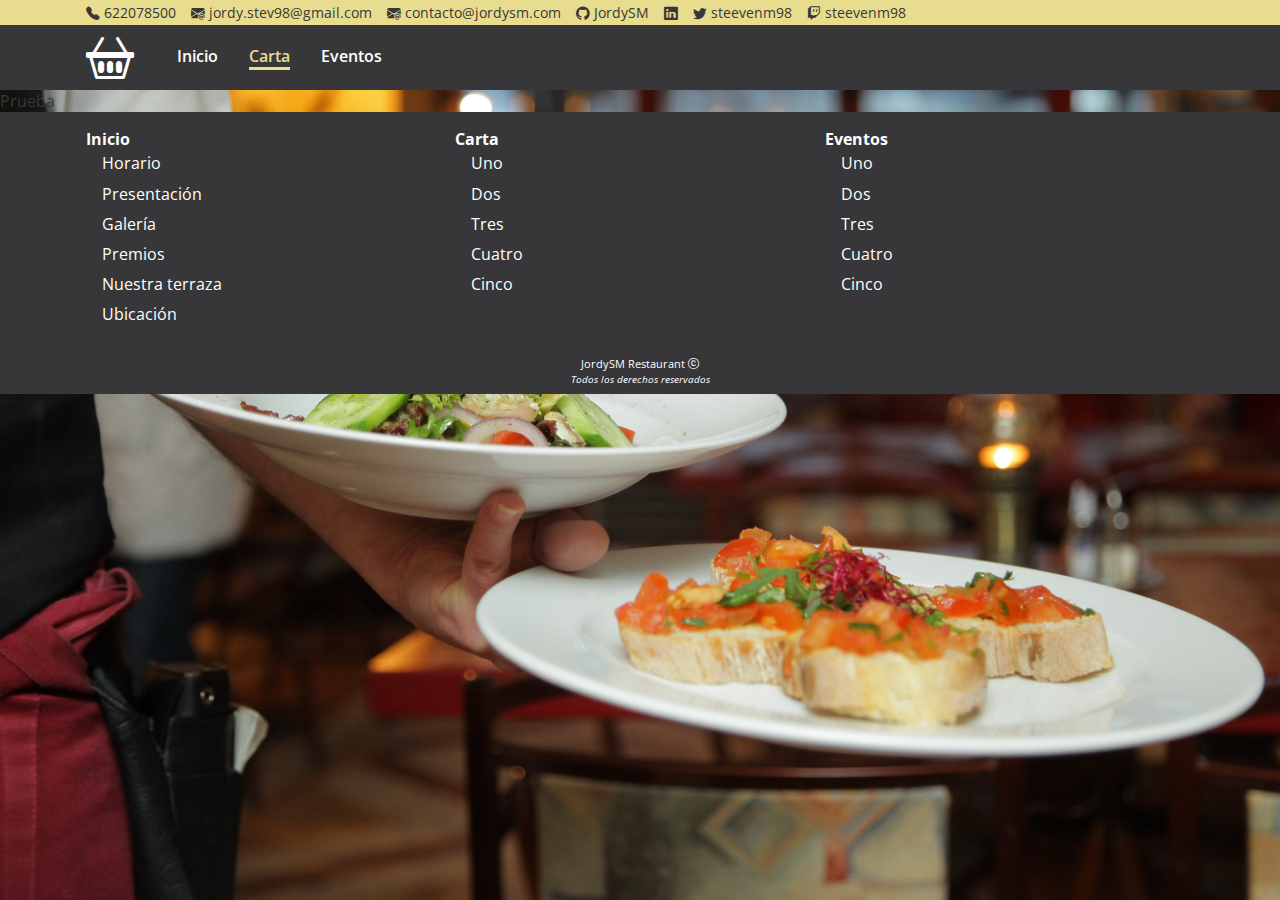
==== menu.html @ 11fb3ad5 "añadidas fotos de menu y nueva sección menu" ====
<!DOCTYPE html>
<html lang="es">
<head>
    <meta charset="UTF-8">
    <meta http-equiv="X-UA-Compatible" content="IE=edge">
    <meta name="viewport" content="width=device-width, initial-scale=1.0">
    <title>Menú | JordySM Restaurant</title>
    <!-- CSS -->
    <link rel="stylesheet" href="style/default.css">
    <link rel="stylesheet" href="style/index.css">
    <!-- Bootstrap icons -->
    <link rel="stylesheet" href="https://cdn.jsdelivr.net/npm/bootstrap-icons@1.10.3/font/bootstrap-icons.css">
    <!-- Open sans -->
    <link rel="preconnect" href="https://fonts.googleapis.com">
    <link rel="preconnect" href="https://fonts.gstatic.com" crossorigin>
    <link href="https://fonts.googleapis.com/css2?family=Open+Sans:ital,wght@0,300;0,400;0,600;0,700;0,800;1,300;1,400;1,600;1,700;1,800&display=swap" rel="stylesheet">
    <!-- Dancing script -->
    <link rel="preconnect" href="https://fonts.googleapis.com">
    <link rel="preconnect" href="https://fonts.gstatic.com" crossorigin>
    <link href="https://fonts.googleapis.com/css2?family=Dancing+Script:wght@400;500;600;700&display=swap" rel="stylesheet">
</head>
<body>
    <header>
        <section class="info-data">
            <ul class="data container">
                <li class="pointer"><i class="bi bi-telephone-fill"></i> 622078500</li>
                <li class="pointer"><a href="mailto:jordy.stev98@gmail.com" target="_blank"><i class="bi bi-envelope-at-fill"></i> jordy.stev98@gmail.com</a></li>
                <li><a href="mailto:contacto@jordysm.com" target="_blank"><i class="bi bi-envelope-at-fill"></i> contacto@jordysm.com</a></li>
                <li class="pointer"><a href="https://github.com/JordySM" target="_blank"><i class="bi bi-github"></i> JordySM</a></li>
                <li class="pointer"><a href="" target="_blank"></a><i class="bi bi-linkedin"></i> </li>
                <li class="pointer"><a href="https://twitter.com/SteevenM98" target="_blank"><i class="bi bi-twitter"></i> steevenm98</a></li>
                <li class="pointer"><a href="https://twitch.com/SteevenM98" target="_blank"><i class="bi bi-twitch"></i> steevenm98</a></li>
            </ul>    
        </section>
        <section class="main-menu">
            <div class="menu-content container">
                <i class="bi bi-basket2 logo pointer"></i>
                <nav class="menu-options">
                    <a href="./index.html">Inicio</a>
                    <a href="./menu.html" class="selected">Carta</a>
                    <a href="./events.html">Eventos</a>
                </nav>
            </div>            
        </section>
    </header>
    <section class="section-schedule">
         <a href="./index.html#galeria">Prueba</a>
    </section>
    <section class="section-presentation">
    </section>
    <section class="section-gallery">
    </section>
    <section class="section-certificates">
    </section>
    <section class="section-outdoor">
    </section>
    <section class="section-location">
    </section>
    <footer>
        <div class="content-footer container">
            <div class="section-footer">
                <h4>Inicio</h4>
                <ul>
                    <li><a href="./index.html#horario"><span>Horario</span></a></li>  
                    <li><a href="./index.html#nuestro-restaurante"><span>Presentación</span></a></li>
                    <li><a href="./index.html#galeria"><span>Galería</span> </a></li>
                    <li><a href="./index.html#premios"><span>Premios</span></a></li>
                    <li><a href="./index.html#nuestra-terraza"><span>Nuestra terraza</span></a></li>
                    <li><a href="./index.html#ubicacion"><span>Ubicación</span></a></li>
                </ul>
            </div>
            <div class="section-footer">
                <h4>Carta</h4>
                <ul>
                    <li><a href="#nuestro-restaurante"><span>Uno</span></a></li>
                    <li><a href="#galeria"><span>Dos</span> </a></li>
                    <li><a href="#premios"><span>Tres</span></a></li>
                    <li><a href="#nuestra-terraza"><span>Cuatro</span></a></li>
                    <li><a href="#ubicacion"><span>Cinco</span></a></li>
                </ul>
            </div>
            <div class="section-footer">
                <h4>Eventos</h4>
                <ul>
                    <li><a href="#nuestro-restaurante"><span>Uno</span></a></li>
                    <li><a href="#galeria"><span>Dos</span> </a></li>
                    <li><a href="#premios"><span>Tres</span></a></li>
                    <li><a href="#nuestra-terraza"><span>Cuatro</span></a></li>
                    <li><a href="#ubicacion"><span>Cinco</span></a></li>
                </ul>
            </div>
        </div>
        <div class="footer-copyright container">
            JordySM Restaurant <i class="bi bi-c-circle"></i><br>
            <span class="text-copyright">Todos los derechos reservados</span>
        </div>
    </footer>
</body>
</html>
---- style/default.css ----
:root
{
    --amarillo: #e8dc8f; /*rgba(232,220,143,255)*/
    --negro: #373739; /*rgba(55,55,57,255)*/
    --blanco: #fffefe; /*rgba(255,254,254,255)*/
    --naranja: #e88885; /*rgba(232,136,133,255)*/
    --gris: #f4f4f4; /*rgba(244,244,244,255)*/
    --gris-osc: #e0dcdc; /*rgb(224,220,220)*/
}

.container
{
    /* width: 1320px; */
    width: 1140px;
    margin: auto;
    padding: 0 1rem;
}
@media(max-width: 1400px)
{
    .container
    {
        width: 1140px;
    }    
}
@media(max-width: 1200px)
{
    .container
    {
        width: 960px;
    }    
}
@media(max-width: 990px)
{
    .container
    {
        width: 720px;
    }    
}
@media(max-width: 770px)
{
    .container
    {
        width: 540px;
    }    
}
@media(max-width: 576px)
{
    .container
    {
        width: 100%;
    }    
}

.pointer
{
    cursor: pointer;
}


/* Header */
header
{
    width: 100%;
    display: flex;
    flex-direction: column;
    position: sticky;
    top: 0;
    left: 0;
    z-index: 100;
}
.info-data
{
    padding: .2rem;
    background: var(--amarillo);
    color: var(--negro);
}
.data
{
    position: relative;
    display: flex;
    list-style: none;
    gap: 15px;
    flex-wrap: wrap;
    font-size: .85rem;;
}
.data li, .data li a
{
    transition: all ease-in .2s;
}
.data li:hover,.data li:hover a
{
    cursor: pointer;
    color: var(--naranja);
}

.main-menu
{
    width: 100%;
    background: var(--negro);
    color: var(--blanco);

    
}
.main-menu .menu-content
{
    display: flex;
    gap: 30px;
}
.main-menu .logo
{
    font-size: 3rem;
}
.main-menu .menu-options
{
    /* background-color: red; */
    width: 100%;
    display: flex;
    justify-content: flex-start;
    align-items: center;
    gap: 5px;
}
.main-menu .menu-options a.selected
{
    color: var(--amarillo);
}
.main-menu .menu-options a.selected::after
{
    content: '';
    display: block;
    width: 100%;
    height: 3px;
    background: var(--amarillo);
    transition: width .3s;
}
.main-menu .menu-options a
{
    color: var(--blanco);
    text-decoration: none;
    border: 3px solid transparent;
    font-weight: 600; 
    padding: 5px 10px;
}
.main-menu .menu-options a::after
{
    content: '';
    display: block;
    width: 0;
    height: 3px;
    background: var(--amarillo);
    transition: width .3s;
}
.main-menu .menu-options a:hover
{
    color: var(--amarillo);
}
.main-menu .menu-options a:hover::after
{
    width: 100%;
}
/* Fin Header  +*/
---- style/index.css ----
*
{
    box-sizing: border-box;
    padding: 0;
    margin: 0;
    font-family: 'Open Sans', sans-serif;
    cursor: default;
}
body
{    
    width: 100%;
    height: 100vh;
    color: var(--negro);
    background: url(../images/restaurant/restaurant.jpg);
    background-size: cover;
    background-repeat: no-repeat;
    background-attachment: fixed;
}
a
{
    color: var(--negro);
    text-decoration: none;
    cursor: pointer;
}


.section-schedule .message-schedule
{
    margin-top: 5rem;
    margin-bottom: 3rem;
    color: var(--negro);
    background: rgba(255,255,255,.3);
    border: 2px solid rgba(0,0,0,.2);
    border-radius: 10px;
    backdrop-filter: blur(15px);
    padding: 2rem 3rem;
}
.section-schedule .message-schedule h1
{
    font-family: 'Dancing Script', sans-serif;
    font-size: 4rem;
    text-align: center;
}
.section-schedule .message-schedule p
{
    font-size: 1.7rem;
    text-align: center;
    margin-top: 1rem;
}
.section-schedule .message-schedule .logo
{
    font-size: 6rem;
}
.section-schedule .section-booking-button
{
    display: inline-block;
    width: auto !important;
    margin-bottom: 5rem;
    display: flex;
    justify-content: center;
}
.section-schedule .booking-button
{
    background: var(--blanco);
    border: 2px solid rgba(0,0,0,.2);
    border-radius: 10px;
    font-size: 1.7rem;
    padding: 1rem 2rem;
}
.section-presentation, .section-outdoor
{
    background: var(--blanco);    
    display: flex;
    flex-direction: column;
    
}
.section-presentation h2, .section-outdoor h2
{
    font-size: 3rem;
    font-family: 'Dancing script', sans-serif;
    text-align: center;
    vertical-align: middle;
    /* margin-top: 1rem; */
    
}
.section-presentation p, .section-outdoor p
{
    margin-top: 1.5rem;
    font-size: 1.2rem;
}
.section-presentation .bi, .section-outdoor .bi
{
    font-size: 1.7rem;
    color: var(--naranja);
}
.section-presentation .content-presentation, .section-outdoor .content-outdoor
{
    margin-top: 5rem;
    margin-bottom: 5rem;
    padding: 3rem 8rem;
    background: var(--gris-osc);
    color: rgba(0,0,0,.4);
    /* border: 1px solid black; */
}
@media(max-width: 990px)
{
    .section-presentation .content-presentation
    {
        padding: 2rem;
    }   
}

.section-certificates
{
    background: var(--blanco);    
    display: flex;
    flex-direction: column;
}
.section-certificates .content-certificates
{
    margin-top: 5rem;
    display: flex;
    justify-content: center;
    align-items: center;
    gap: 2rem;
    flex-wrap: wrap;
}
.section-certificates .content-certificates a
{
    height: 140px;
}
.section-certificates .content-certificates img
{
    height: 100px;
    transition: all ease-in .2s;
}
.section-certificates .content-certificates img:hover
{
    height: 120px;
}

.section-gallery
{
    background: var(--blanco);
    
}
.section-gallery .content-gallery
{
    display: flex;
    flex-direction: row;
    flex-wrap: nowrap;
    justify-content: center;
}
.section-gallery .content-gallery .picture
{
    width: 10%;
    height: 350px;
    overflow: hidden;
    transition: width ease-in-out .5s, filter ease-out .1s;
    filter: brightness(25%);
}
.section-gallery .content-gallery .picture:hover
{
    width: 50%;
    filter: brightness(100%);
}
@media(max-width: 1201px)
{
    .section-gallery .content-gallery .picture:hover
    {
        width: 70%;
    }  
}
.section-gallery .content-gallery img
{
    height: 100%;
}
.row-outdoor
{
    display: flex;
}
@media(max-width: 1200px)
{
    .row-outdoor
    {
        flex-direction: column;
        align-items: center;
    }
}
.row-outdoor .text
{
    width: 100%;
    padding: 0 1rem;
}
.row-outdoor img
{
    margin-top: 1.5rem;
    width: 30rem;
}

.section-location
{
    background: var(--gris-osc);
}
.section-location .content-location
{
    display: flex;
}
.section-location .content-location h3
{
    font-family: 'Dancing script', sans-serif;
    font-size: 2rem;
}
.section-location .content-location p
{
    margin-top: 1.5rem;
}
.section-location .content-location .text
{
    width: 30%;
    color: rgba(0,0,0,.4);
    margin-top: 2rem;
}
.section-location .content-location iframe
{
    margin-top: 2rem;
    margin-bottom: 2rem;
    width: 70%;
    height: 350px;
}

footer
{
    background: var(--negro);
    color: var(--blanco);
    display: flex;
    flex-direction: column;
}
footer  .content-footer
{
    display: grid;
    grid-template-columns: repeat(3, 1fr);
}
footer  .content-footer .section-footer
{
    padding: 1rem 0;
}
footer  .content-footer .section-footer ul
{
    list-style: none;
    padding: 0 1rem 0 1rem;
    line-height: 1.7rem;
}
footer  .content-footer .section-footer ul a
{
    color: var(--blanco);
    text-decoration: none;
}
footer  .content-footer a
{
    display: flex;
    flex-direction: column;
}
footer  .content-footer a span::after
{
    content: '';
    display: block;
    width: 0;
    height: 3px;
    background: var(--amarillo);
    transition: width .7s;
}
footer  .content-footer a span:hover
{
    color: var(--amarillo);
}
footer  .content-footer a:hover span::after
{
    width: 80%;
}
footer .footer-copyright
{
    padding: .5rem;
    font-size: .7rem;
    text-align: center;
}
footer .text-copyright
{
    font-size: .6rem;
    font-style: italic;
}
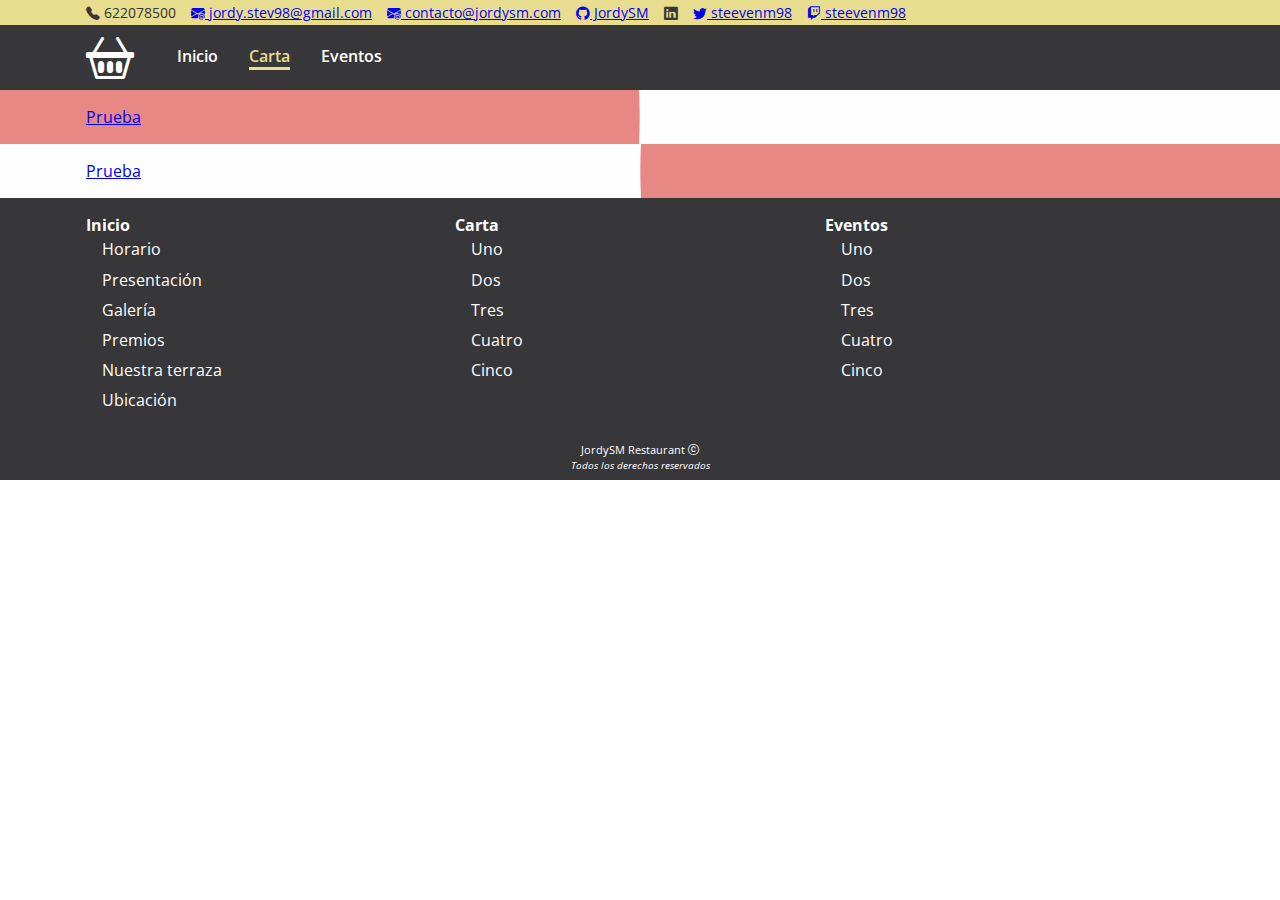
==== commit efaf2be9: "maquetado productos de menu" ====
--- a/menu.html
+++ b/menu.html
@@ -7,7 +7,7 @@
     <title>Menú | JordySM Restaurant</title>
     <!-- CSS -->
     <link rel="stylesheet" href="style/default.css">
-    <link rel="stylesheet" href="style/index.css">
+    <link rel="stylesheet" href="style/menu.css">
     <!-- Bootstrap icons -->
     <link rel="stylesheet" href="https://cdn.jsdelivr.net/npm/bootstrap-icons@1.10.3/font/bootstrap-icons.css">
     <!-- Open sans -->
@@ -43,19 +43,16 @@
             </div>            
         </section>
     </header>
-    <section class="section-schedule">
-         <a href="./index.html#galeria">Prueba</a>
-    </section>
-    <section class="section-presentation">
-    </section>
-    <section class="section-gallery">
-    </section>
-    <section class="section-certificates">
-    </section>
-    <section class="section-outdoor">
-    </section>
-    <section class="section-location">
-    </section>
+    <article class="product left">
+        <div class="container product-content">
+            <a href="./index.html#galeria">Prueba</a>
+        </div>
+    </article>
+    <article class="product right">
+        <div class="container product-content">
+            <a href="./index.html#galeria">Prueba</a>
+        </div>
+   </article>
     <footer>
         <div class="content-footer container">
             <div class="section-footer">
--- a/style/default.css
+++ b/style/default.css
@@ -7,6 +7,14 @@
     --gris: #f4f4f4; /*rgba(244,244,244,255)*/
     --gris-osc: #e0dcdc; /*rgb(224,220,220)*/
 }
+*
+{
+    box-sizing: border-box;
+    padding: 0;
+    margin: 0;
+    font-family: 'Open Sans', sans-serif;
+    cursor: default;
+}
 
 .container
 {
@@ -112,7 +120,6 @@
 }
 .main-menu .menu-options
 {
-    /* background-color: red; */
     width: 100%;
     display: flex;
     justify-content: flex-start;
@@ -157,4 +164,75 @@
 {
     width: 100%;
 }
-/* Fin Header  +*/+/* Fin Header  +*/
+
+/* Body */
+body
+{
+    width: 100%;
+    height: 100vh;
+}
+/* Fin Body */
+
+/* Footer */
+footer
+{
+    background: var(--negro);
+    color: var(--blanco);
+    display: flex;
+    flex-direction: column;
+}
+footer  .content-footer
+{
+    display: grid;
+    grid-template-columns: repeat(3, 1fr);
+}
+footer  .content-footer .section-footer
+{
+    padding: 1rem 0;
+}
+footer  .content-footer .section-footer ul
+{
+    list-style: none;
+    padding: 0 1rem 0 1rem;
+    line-height: 1.7rem;
+}
+footer  .content-footer .section-footer ul a
+{
+    color: var(--blanco);
+    text-decoration: none;
+}
+footer  .content-footer a
+{
+    display: flex;
+    flex-direction: column;
+}
+footer  .content-footer a span::after
+{
+    content: '';
+    display: block;
+    width: 0;
+    height: 3px;
+    background: var(--amarillo);
+    transition: width .7s;
+}
+footer  .content-footer a span:hover
+{
+    color: var(--amarillo);
+}
+footer  .content-footer a:hover span::after
+{
+    width: 80%;
+}
+footer .footer-copyright
+{
+    padding: .5rem;
+    font-size: .7rem;
+    text-align: center;
+}
+footer .text-copyright
+{
+    font-size: .6rem;
+    font-style: italic;
+}
+/* Fin Footer */--- a/style/menu.css
+++ b/style/menu.css
@@ -0,0 +1,32 @@
+.product
+{
+    background-color: var(--blanco);
+    
+}
+.product-content
+{
+    padding: 1rem;
+    background-color: var(--blanco);
+}
+/* Producto izquierda */
+.product.left
+{
+    background: linear-gradient(90deg, rgba(232,136,133,1) 0%, rgba(232,136,133,1) 49%, rgba(255,254,254,1) 51%, rgba(255,254,254,1) 100%);
+    
+}
+.product.left .product-content
+{
+    background: radial-gradient(circle at 0%, var(--naranja), var(--naranja) calc(50% - 1px),var(--blanco) 50%);
+}
+/* Fin Producto izquierda */
+
+/* Producto derecha */
+.product.right
+{
+    background: linear-gradient(-90deg, rgba(232,136,133,1) 0%, rgba(232,136,133,1) 49%, rgba(255,254,254,1) 51%, rgba(255,254,254,1) 100%);
+}
+.product.right .product-content
+{
+    background: radial-gradient(circle at 100%, var(--naranja), var(--naranja) calc(50% - 1px),var(--blanco) 50%);
+}
+/* Fin producto derecha */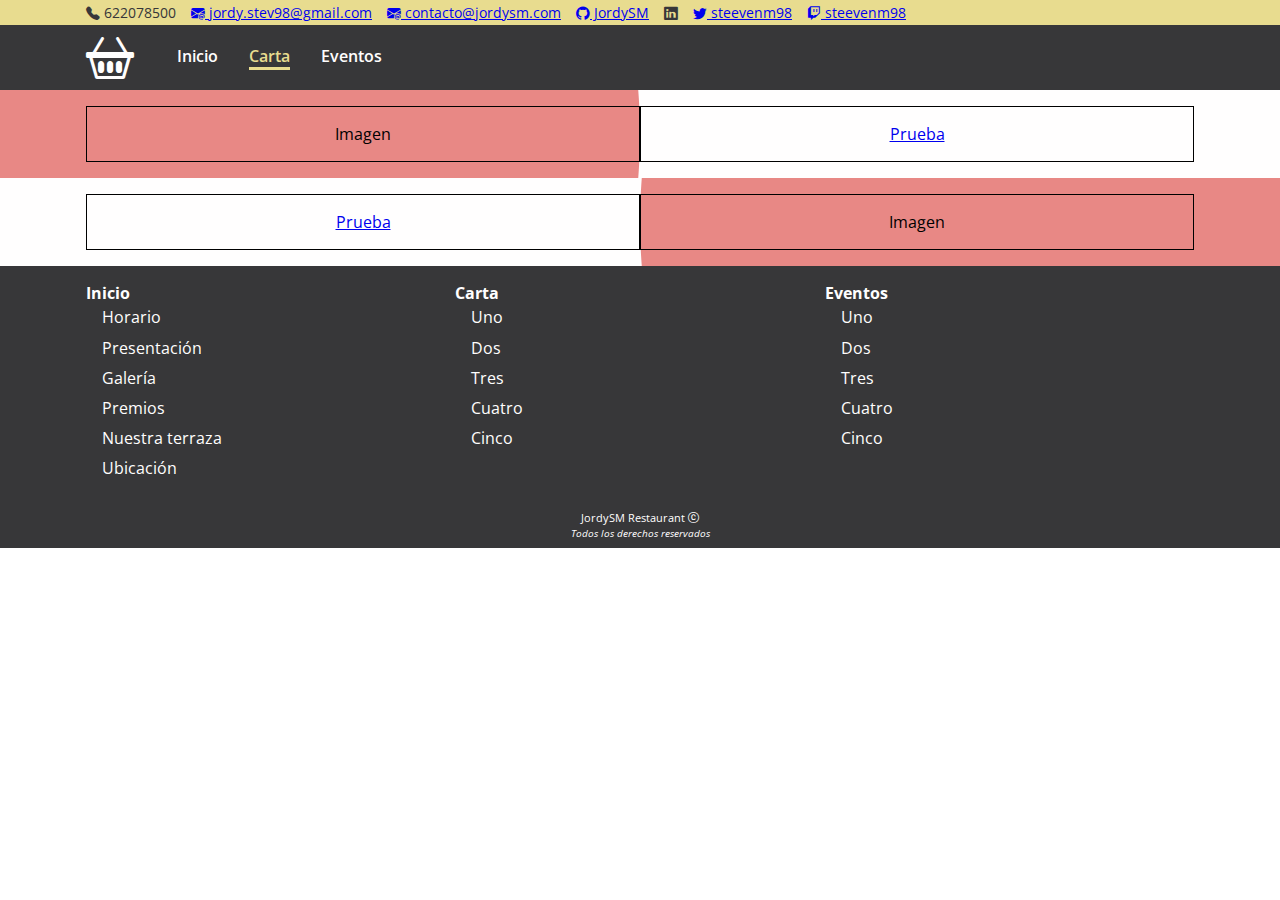
==== commit abb60031: "estilo menu insertado" ====
--- a/menu.html
+++ b/menu.html
@@ -45,12 +45,18 @@
     </header>
     <article class="product left">
         <div class="container product-content">
-            <a href="./index.html#galeria">Prueba</a>
+            <div class="article-image">Imagen</div>
+            <div class="article-text">
+                <a href="./index.html#galeria">Prueba</a>
+            </div>            
         </div>
     </article>
     <article class="product right">
         <div class="container product-content">
-            <a href="./index.html#galeria">Prueba</a>
+            <div class="article-image">Imagen</div>
+            <div class="article-text">
+                <a href="./index.html#galeria">Prueba</a>
+            </div> 
         </div>
    </article>
     <footer>
--- a/style/menu.css
+++ b/style/menu.css
@@ -7,6 +7,17 @@
 {
     padding: 1rem;
     background-color: var(--blanco);
+    display: flex;
+}
+.product-content .article-image, .product-content .article-text
+{
+    border: 1px solid black;
+    width: 50%;
+    display: flex;
+    flex-direction: column;
+    justify-content: center;
+    align-items: center;
+    padding: 1rem;
 }
 /* Producto izquierda */
 .product.left
@@ -28,5 +39,21 @@
 .product.right .product-content
 {
     background: radial-gradient(circle at 100%, var(--naranja), var(--naranja) calc(50% - 1px),var(--blanco) 50%);
+    flex-direction: row-reverse;
 }
-/* Fin producto derecha */+/* Fin producto derecha */
+@media(max-width: 990px)
+{
+    .product, .product-content
+    {
+        background: var(--naranja) !important;
+    }
+    .product-content
+    {
+        flex-direction: column !important;
+    }
+    .product-content .article-image, .product-content .article-text
+    {
+        width: 100%;
+    }
+}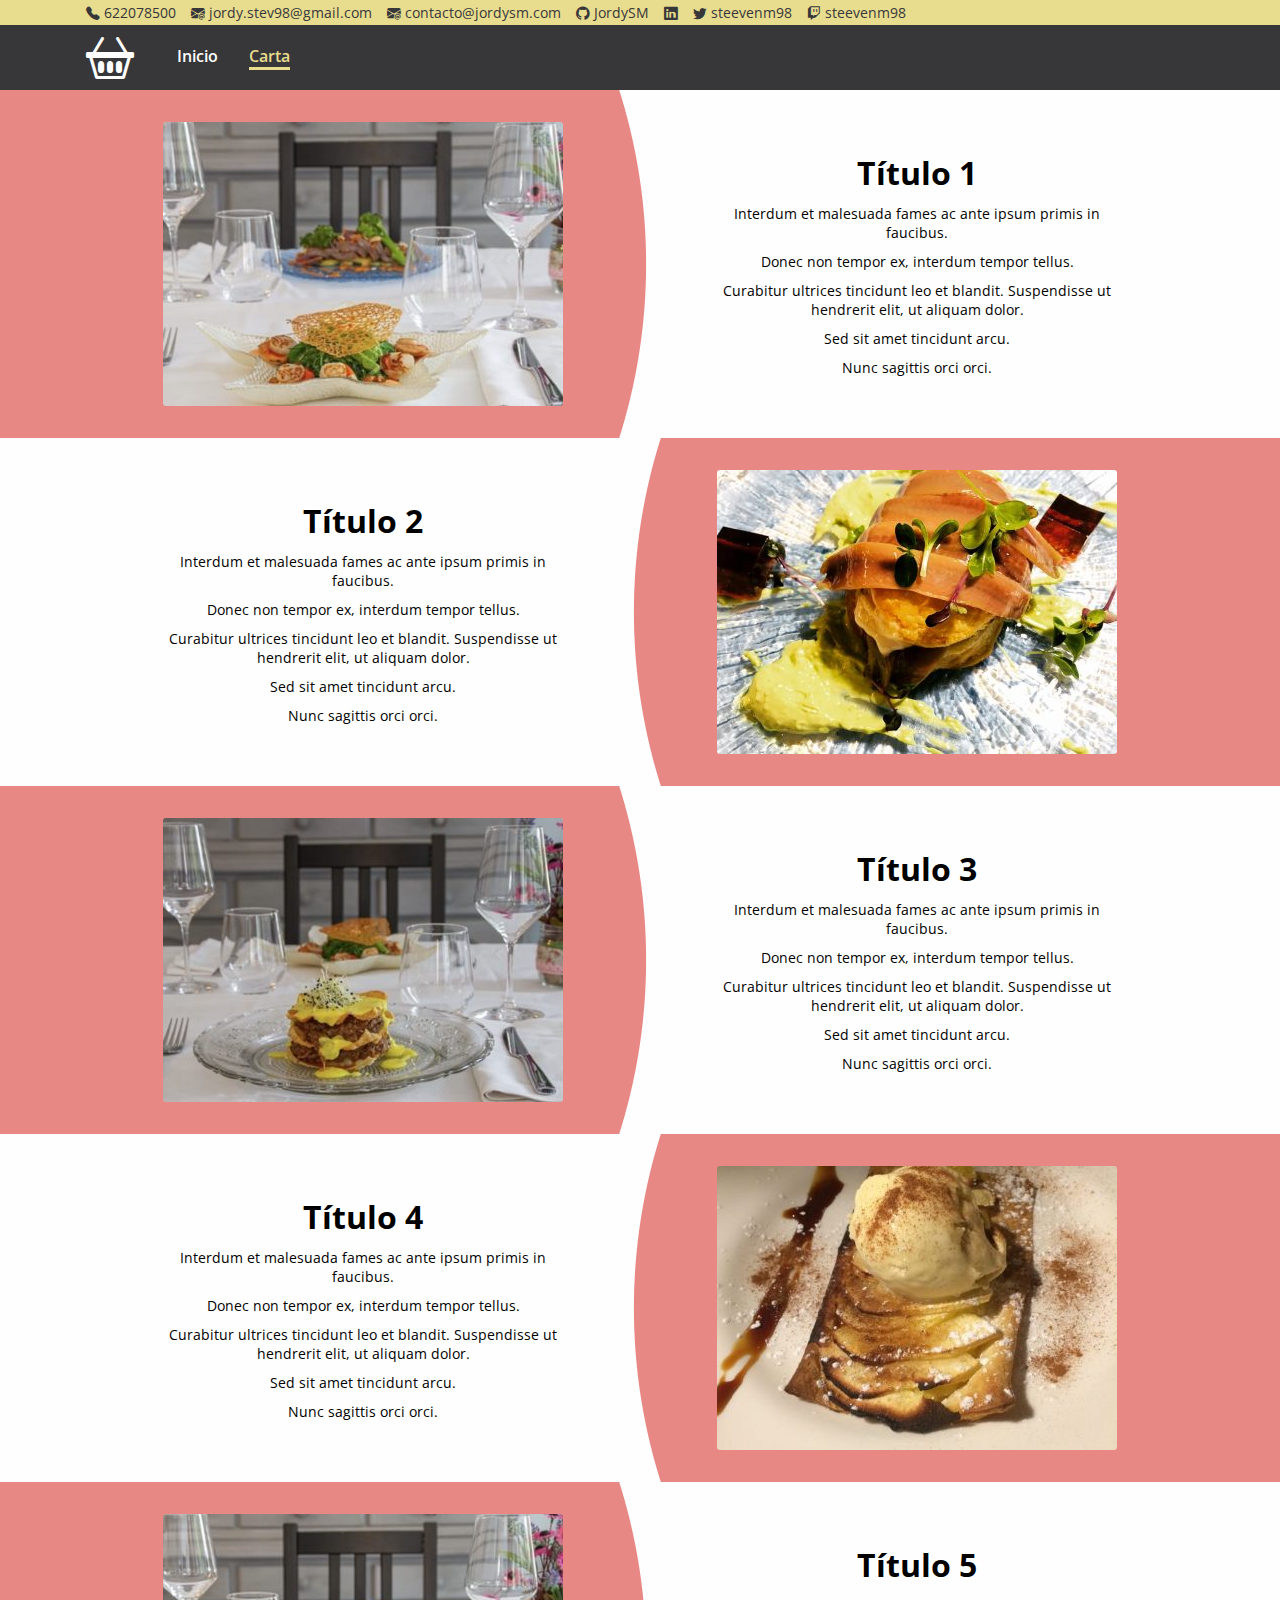
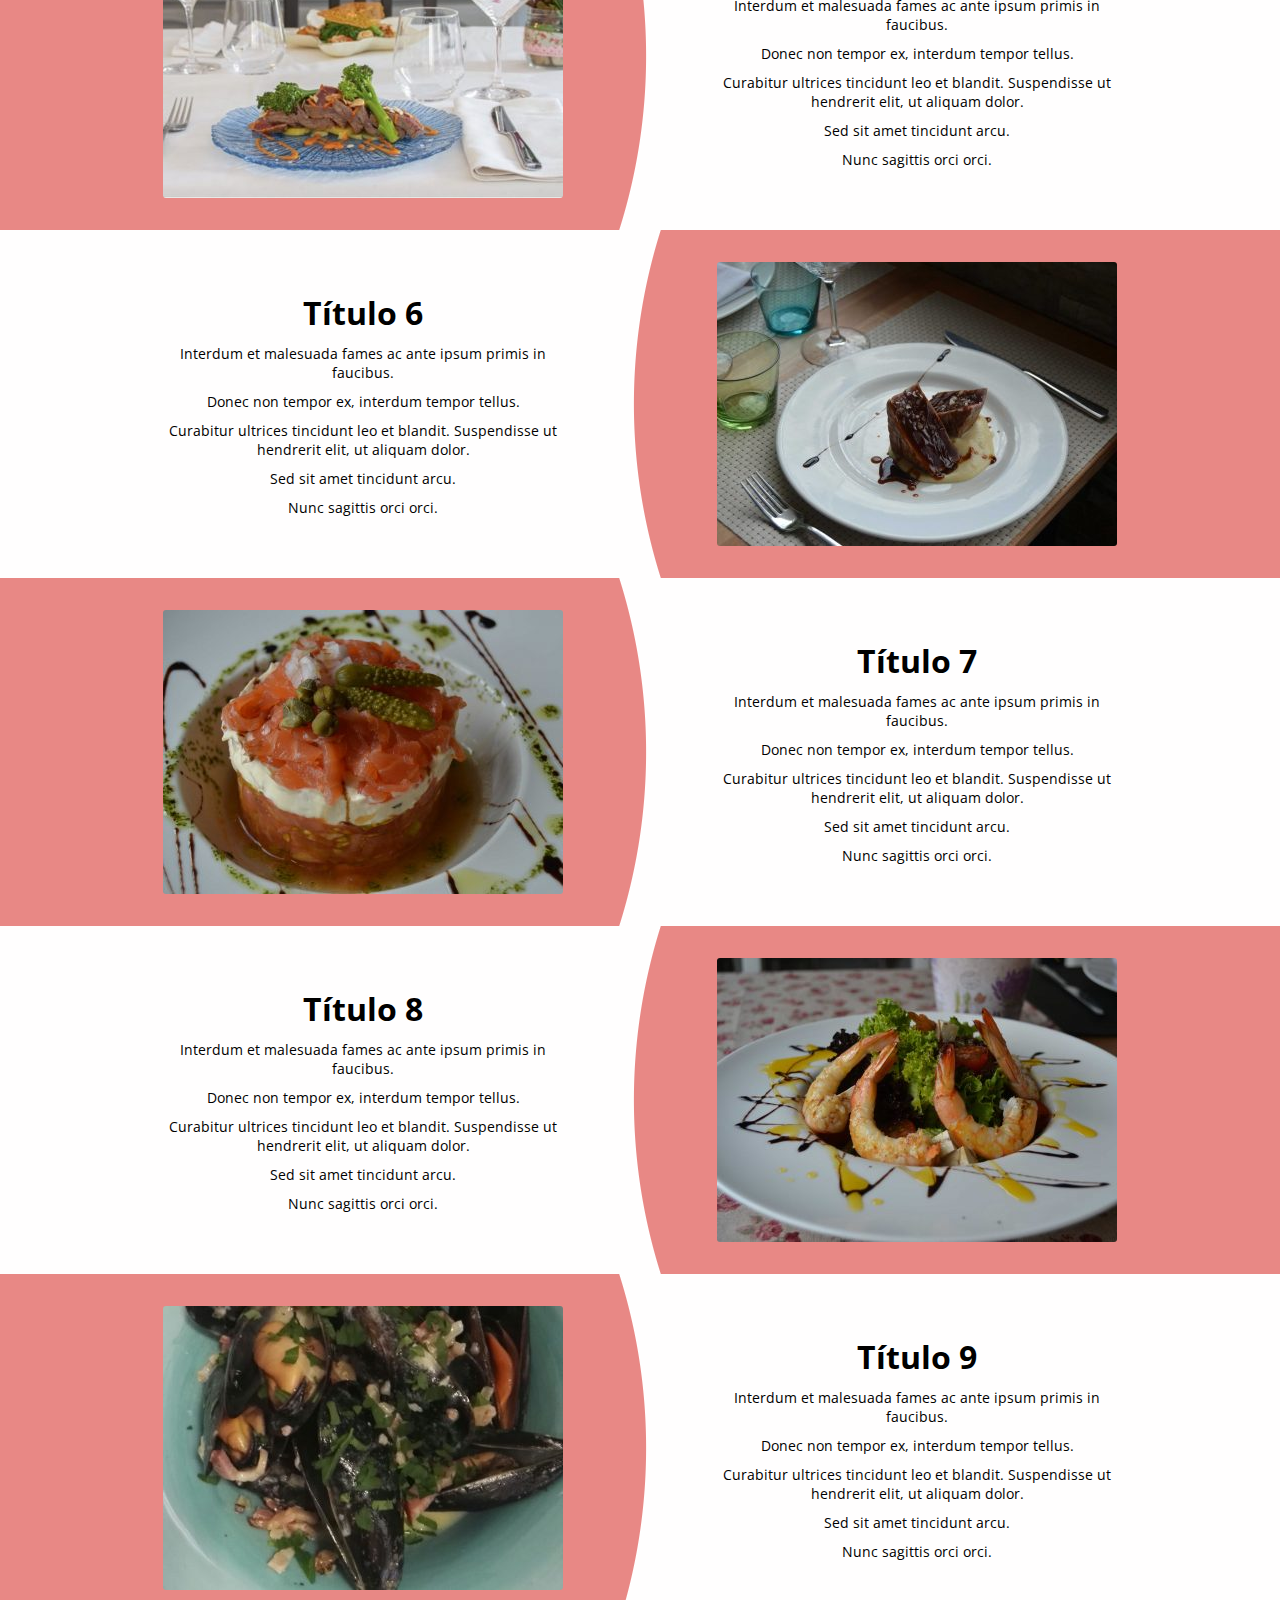
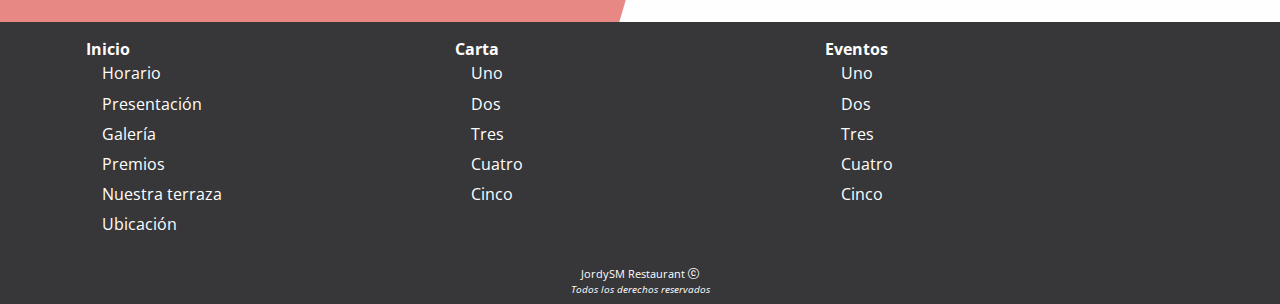
==== commit 36874806: "index y menu terminado" ====
--- a/menu.html
+++ b/menu.html
@@ -38,27 +38,235 @@
                 <nav class="menu-options">
                     <a href="./index.html">Inicio</a>
                     <a href="./menu.html" class="selected">Carta</a>
-                    <a href="./events.html">Eventos</a>
                 </nav>
             </div>            
         </section>
     </header>
     <article class="product left">
         <div class="container product-content">
-            <div class="article-image">Imagen</div>
-            <div class="article-text">
-                <a href="./index.html#galeria">Prueba</a>
+            <div class="article-image">
+                <img src="./images/menu/1-1.jpg" loading="lazy">
+            </div>
+            <div class="article-text">
+                <h1>Título 1</h1>
+                <p>
+                    Interdum et malesuada fames ac ante ipsum primis in faucibus. 
+                </p>
+                <p>
+                    Donec non tempor ex, interdum tempor tellus. 
+                </p>
+                <p>
+                    Curabitur ultrices tincidunt leo et blandit. Suspendisse ut hendrerit elit, ut aliquam dolor.
+                </p>
+                <p>
+                    Sed sit amet tincidunt arcu. 
+                </p>
+                <p>
+                    Nunc sagittis orci orci.
+                </p>
             </div>            
         </div>
     </article>
     <article class="product right">
         <div class="container product-content">
-            <div class="article-image">Imagen</div>
-            <div class="article-text">
-                <a href="./index.html#galeria">Prueba</a>
-            </div> 
-        </div>
-   </article>
+            <div class="article-image">
+                <img src="./images/menu/1-2.jpg" loading="lazy">
+            </div>
+            <div class="article-text">
+                <h1>Título 2</h1>
+                <p>
+                    Interdum et malesuada fames ac ante ipsum primis in faucibus. 
+                </p>
+                <p>
+                    Donec non tempor ex, interdum tempor tellus. 
+                </p>
+                <p>
+                    Curabitur ultrices tincidunt leo et blandit. Suspendisse ut hendrerit elit, ut aliquam dolor.
+                </p>
+                <p>
+                    Sed sit amet tincidunt arcu. 
+                </p>
+                <p>
+                    Nunc sagittis orci orci.
+                </p>
+            </div>            
+        </div>
+    </article>
+    <article class="product left">
+        <div class="container product-content">
+            <div class="article-image">
+                <img src="./images/menu/1-3.jpg" loading="lazy">
+            </div>
+            <div class="article-text">
+                <h1>Título 3</h1>
+                <p>
+                    Interdum et malesuada fames ac ante ipsum primis in faucibus. 
+                </p>
+                <p>
+                    Donec non tempor ex, interdum tempor tellus. 
+                </p>
+                <p>
+                    Curabitur ultrices tincidunt leo et blandit. Suspendisse ut hendrerit elit, ut aliquam dolor.
+                </p>
+                <p>
+                    Sed sit amet tincidunt arcu. 
+                </p>
+                <p>
+                    Nunc sagittis orci orci.
+                </p>
+            </div>            
+        </div>
+    </article>
+    <article class="product right">
+        <div class="container product-content">
+            <div class="article-image">
+                <img src="./images/menu/1-4.jpg" loading="lazy">
+            </div>
+            <div class="article-text">
+                <h1>Título 4</h1>
+                <p>
+                    Interdum et malesuada fames ac ante ipsum primis in faucibus. 
+                </p>
+                <p>
+                    Donec non tempor ex, interdum tempor tellus. 
+                </p>
+                <p>
+                    Curabitur ultrices tincidunt leo et blandit. Suspendisse ut hendrerit elit, ut aliquam dolor.
+                </p>
+                <p>
+                    Sed sit amet tincidunt arcu. 
+                </p>
+                <p>
+                    Nunc sagittis orci orci.
+                </p>
+            </div>            
+        </div>
+    </article>
+    <article class="product left">
+        <div class="container product-content">
+            <div class="article-image">
+                <img src="./images/menu/2-1.jpg" loading="lazy">
+            </div>
+            <div class="article-text">
+                <h1>Título 5</h1>
+                <p>
+                    Interdum et malesuada fames ac ante ipsum primis in faucibus. 
+                </p>
+                <p>
+                    Donec non tempor ex, interdum tempor tellus. 
+                </p>
+                <p>
+                    Curabitur ultrices tincidunt leo et blandit. Suspendisse ut hendrerit elit, ut aliquam dolor.
+                </p>
+                <p>
+                    Sed sit amet tincidunt arcu. 
+                </p>
+                <p>
+                    Nunc sagittis orci orci.
+                </p>
+            </div>            
+        </div>
+    </article>
+    <article class="product right">
+        <div class="container product-content">
+            <div class="article-image">
+                <img src="./images/menu/2-2.jpg">
+            </div>
+            <div class="article-text">
+                <h1>Título 6</h1>
+                <p>
+                    Interdum et malesuada fames ac ante ipsum primis in faucibus. 
+                </p>
+                <p>
+                    Donec non tempor ex, interdum tempor tellus. 
+                </p>
+                <p>
+                    Curabitur ultrices tincidunt leo et blandit. Suspendisse ut hendrerit elit, ut aliquam dolor.
+                </p>
+                <p>
+                    Sed sit amet tincidunt arcu. 
+                </p>
+                <p>
+                    Nunc sagittis orci orci.
+                </p>
+            </div>            
+        </div>
+    </article>
+    <article class="product left">
+        <div class="container product-content">
+            <div class="article-image">
+                <img src="./images/menu/2-3.jpg">
+            </div>
+            <div class="article-text">
+                <h1>Título 7</h1>
+                <p>
+                    Interdum et malesuada fames ac ante ipsum primis in faucibus. 
+                </p>
+                <p>
+                    Donec non tempor ex, interdum tempor tellus. 
+                </p>
+                <p>
+                    Curabitur ultrices tincidunt leo et blandit. Suspendisse ut hendrerit elit, ut aliquam dolor.
+                </p>
+                <p>
+                    Sed sit amet tincidunt arcu. 
+                </p>
+                <p>
+                    Nunc sagittis orci orci.
+                </p>
+            </div>            
+        </div>
+    </article>
+    <article class="product right">
+        <div class="container product-content">
+            <div class="article-image">
+                <img src="./images/menu/2-4.jpg">
+            </div>
+            <div class="article-text">
+                <h1>Título 8</h1>
+                <p>
+                    Interdum et malesuada fames ac ante ipsum primis in faucibus. 
+                </p>
+                <p>
+                    Donec non tempor ex, interdum tempor tellus. 
+                </p>
+                <p>
+                    Curabitur ultrices tincidunt leo et blandit. Suspendisse ut hendrerit elit, ut aliquam dolor.
+                </p>
+                <p>
+                    Sed sit amet tincidunt arcu. 
+                </p>
+                <p>
+                    Nunc sagittis orci orci.
+                </p>
+            </div>            
+        </div>
+    </article>
+    <article class="product left">
+        <div class="container product-content">
+            <div class="article-image">
+                <img src="./images/menu/3-1.jpg">
+            </div>
+            <div class="article-text">
+                <h1>Título 9</h1>
+                <p>
+                    Interdum et malesuada fames ac ante ipsum primis in faucibus. 
+                </p>
+                <p>
+                    Donec non tempor ex, interdum tempor tellus. 
+                </p>
+                <p>
+                    Curabitur ultrices tincidunt leo et blandit. Suspendisse ut hendrerit elit, ut aliquam dolor.
+                </p>
+                <p>
+                    Sed sit amet tincidunt arcu. 
+                </p>
+                <p>
+                    Nunc sagittis orci orci.
+                </p>
+            </div>            
+        </div>
+    </article>
     <footer>
         <div class="content-footer container">
             <div class="section-footer">
--- a/style/default.css
+++ b/style/default.css
@@ -16,6 +16,13 @@
     cursor: default;
 }
 
+a
+{
+    color: var(--negro);
+    text-decoration: none;
+    cursor: pointer;
+}
+
 .container
 {
     /* width: 1320px; */
--- a/style/menu.css
+++ b/style/menu.css
@@ -11,13 +11,29 @@
 }
 .product-content .article-image, .product-content .article-text
 {
-    border: 1px solid black;
+    /* border: 1px solid black; */
     width: 50%;
     display: flex;
     flex-direction: column;
     justify-content: center;
     align-items: center;
     padding: 1rem;
+}
+.product-content .article-text
+{
+    display: flex;
+    flex-direction: column;
+    gap: 10px;
+}
+.product-content .article-text p
+{
+    max-width: 400px;
+    text-align: center;
+    font-size: .9rem;
+}
+.product-content .article-image img
+{
+    border-radius: 3px;
 }
 /* Producto izquierda */
 .product.left
@@ -48,9 +64,13 @@
     {
         background: var(--naranja) !important;
     }
+    .product:nth-child(2n+1), .product:nth-child(2n+1) .product-content
+    {
+        background: var(--blanco) !important;
+    }
     .product-content
     {
-        flex-direction: column !important;
+        flex-direction: column-reverse !important;
     }
     .product-content .article-image, .product-content .article-text
     {
